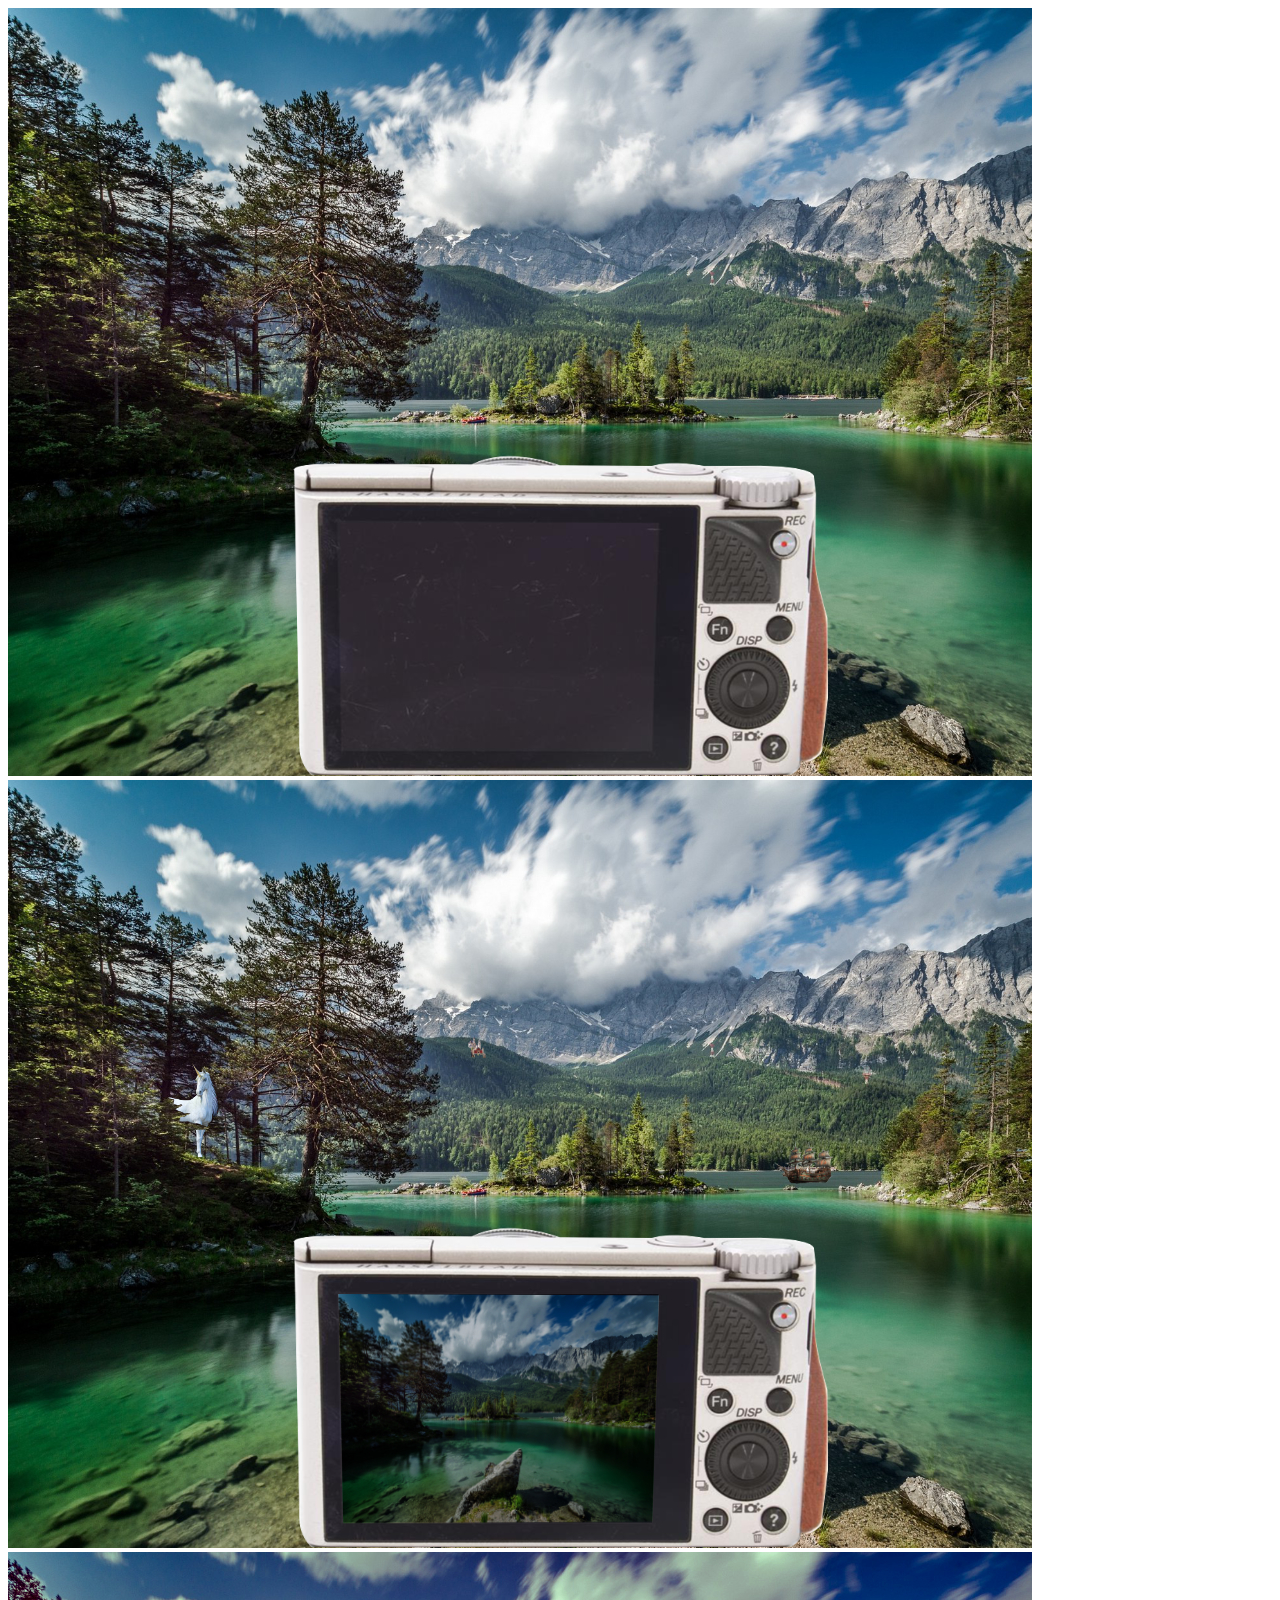
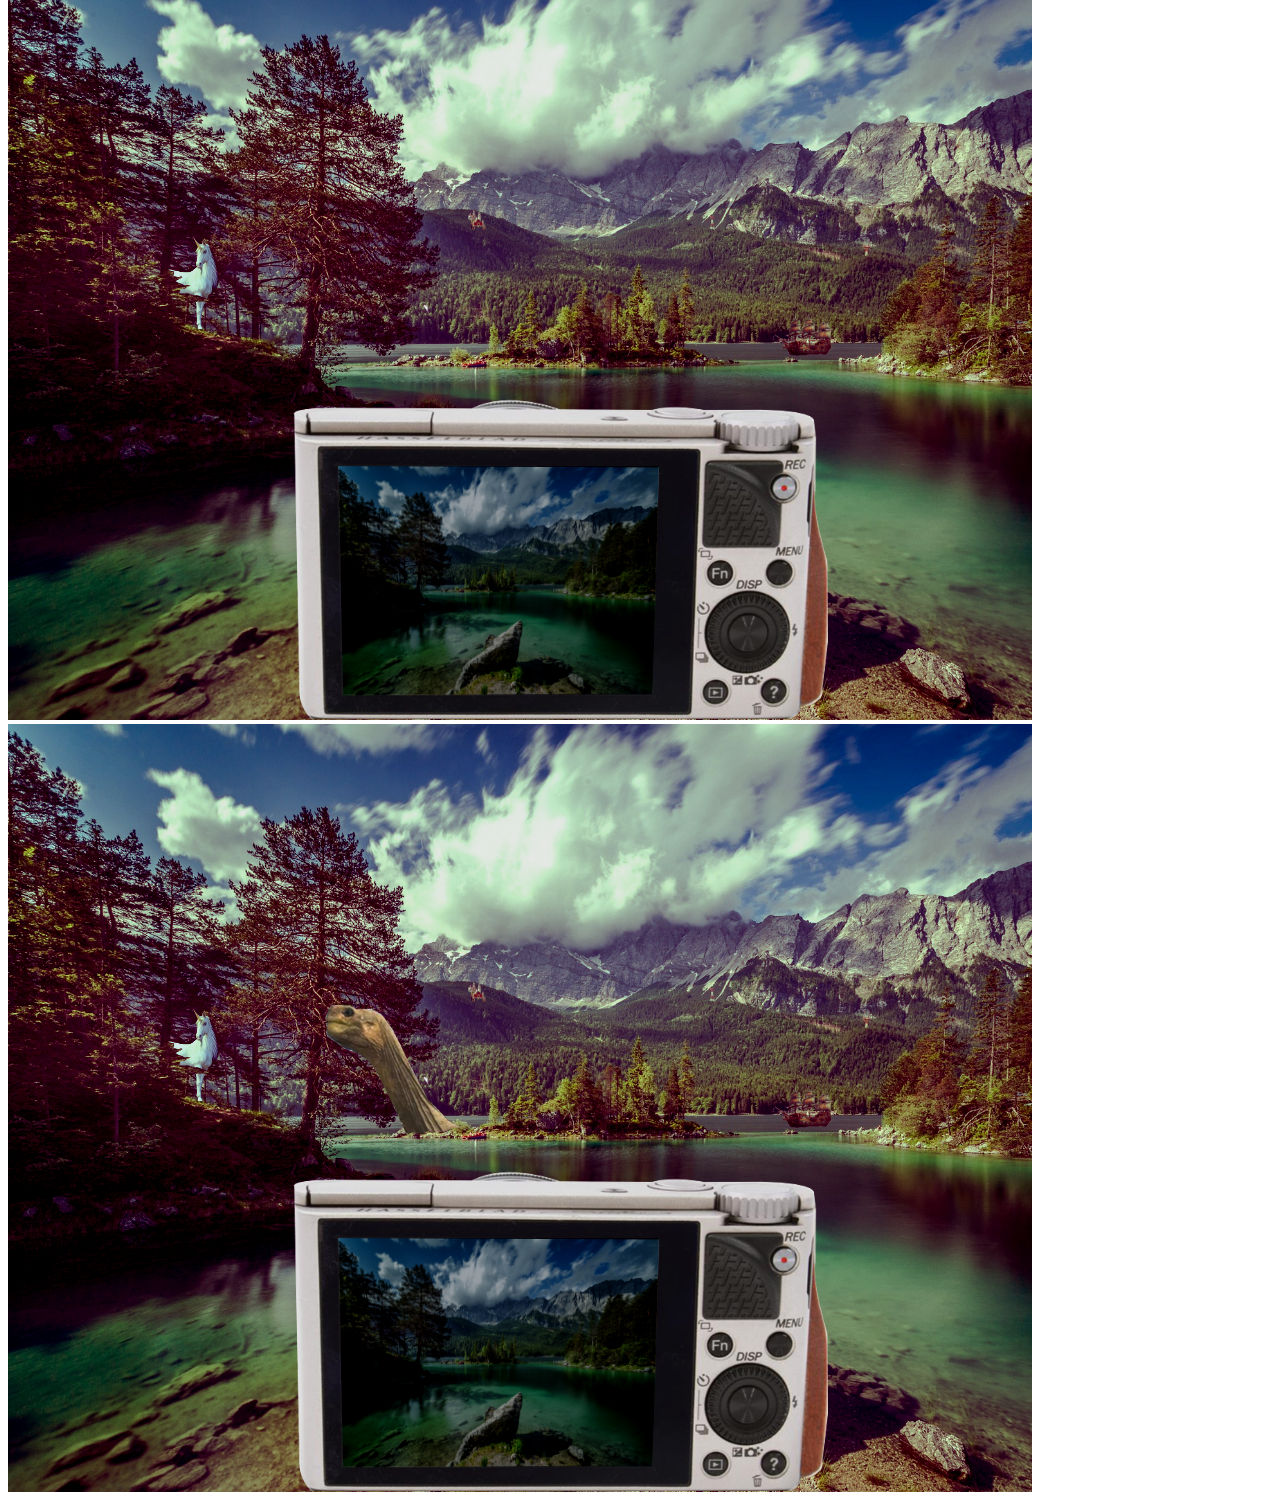
==== pixel.html @ 028bab44 "links zu arbeiten" ====
<!DOCTYPE html>
<html lang="en">
<head>
    <meta charset="UTF-8">
    <meta name="viewport" content="width=device-width, initial-scale=1.0">
    <title>affinity pixel</title>
</head>
<body>
    <img id="bild1" src="./affinity pixel/bild1.jpg" alt="erstes affinity pixel bild">
    <img id="bild2" src="./affinity pixel/bild2.jpg" alt="zweites affinity pixel bild">
    <img id="bild3" src="./affinity pixel/bild3.jpg" alt="drittes affinity pixel bild">
    <img id="bild4" src="./affinity pixel/bild4.jpg" alt="viertes affinity pixel bild">
</body>
</html>
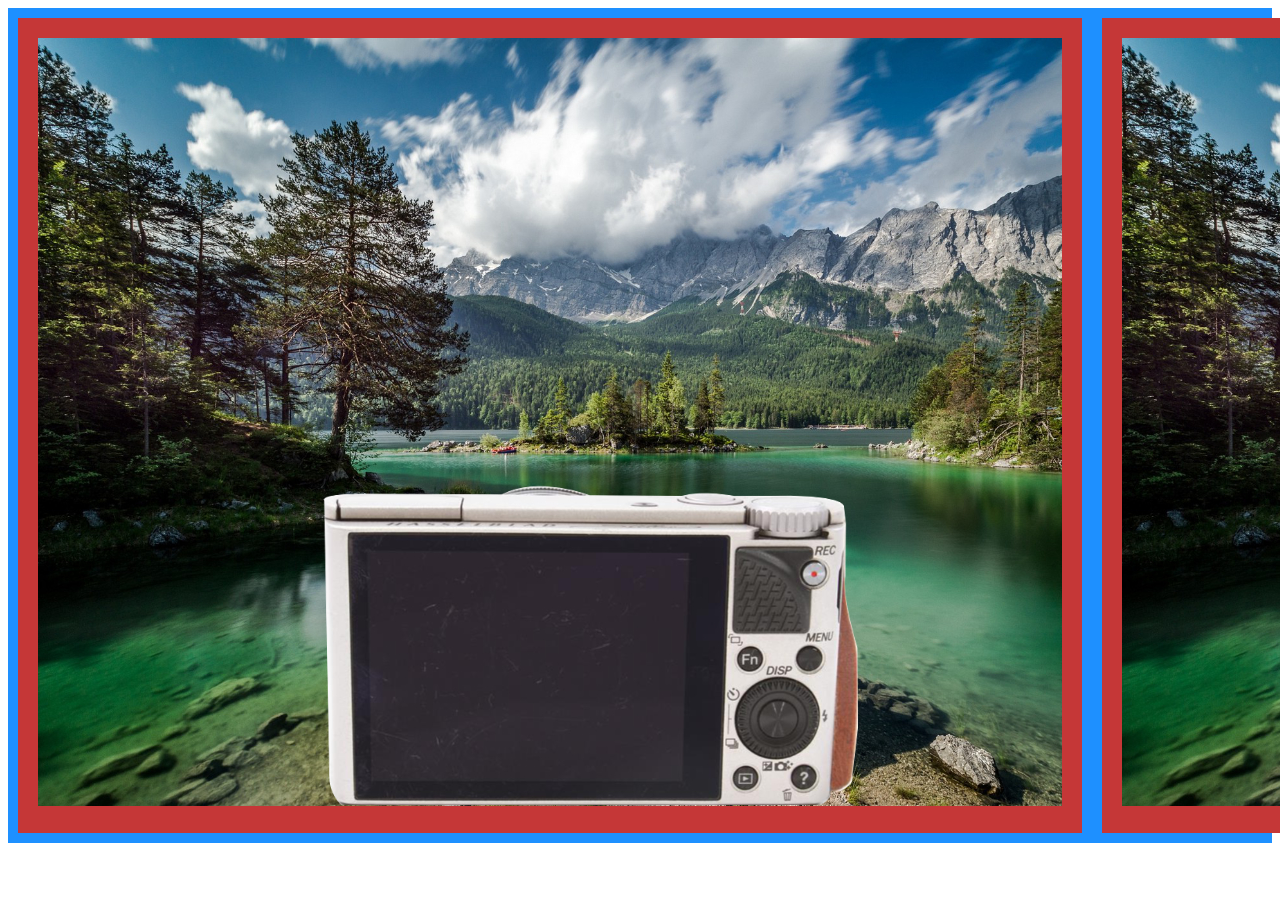
==== commit be8d00f0: "css seiten" ====
--- a/pixel.html
+++ b/pixel.html
@@ -4,11 +4,14 @@
     <meta charset="UTF-8">
     <meta name="viewport" content="width=device-width, initial-scale=1.0">
     <title>affinity pixel</title>
+    <link rel="stylesheet" href="./pixel.css">
 </head>
 <body>
-    <img id="bild1" src="./affinity pixel/bild1.jpg" alt="erstes affinity pixel bild">
-    <img id="bild2" src="./affinity pixel/bild2.jpg" alt="zweites affinity pixel bild">
-    <img id="bild3" src="./affinity pixel/bild3.jpg" alt="drittes affinity pixel bild">
-    <img id="bild4" src="./affinity pixel/bild4.jpg" alt="viertes affinity pixel bild">
+    <div class="container">
+        <div><img id="bild1" src="./affinity pixel/bild1.jpg" alt="erstes affinity pixel bild"></div>
+        <div><img id="bild2" src="./affinity pixel/bild2.jpg" alt="zweites affinity pixel bild"></div>
+        <div><img id="bild3" src="./affinity pixel/bild3.jpg" alt="drittes affinity pixel bild"></div>
+        <div><img id="bild4" src="./affinity pixel/bild4.jpg" alt="viertes affinity pixel bild"></div>
+    </div>
 </body>
 </html>
--- a/pixel.css
+++ b/pixel.css
@@ -0,0 +1,11 @@
+.container {
+  display: flex;
+  background-color: DodgerBlue;
+}
+
+.container div {
+  background-color: #c53737;
+  margin: 10px;
+  padding: 20px;
+  font-size: 30px;
+}
